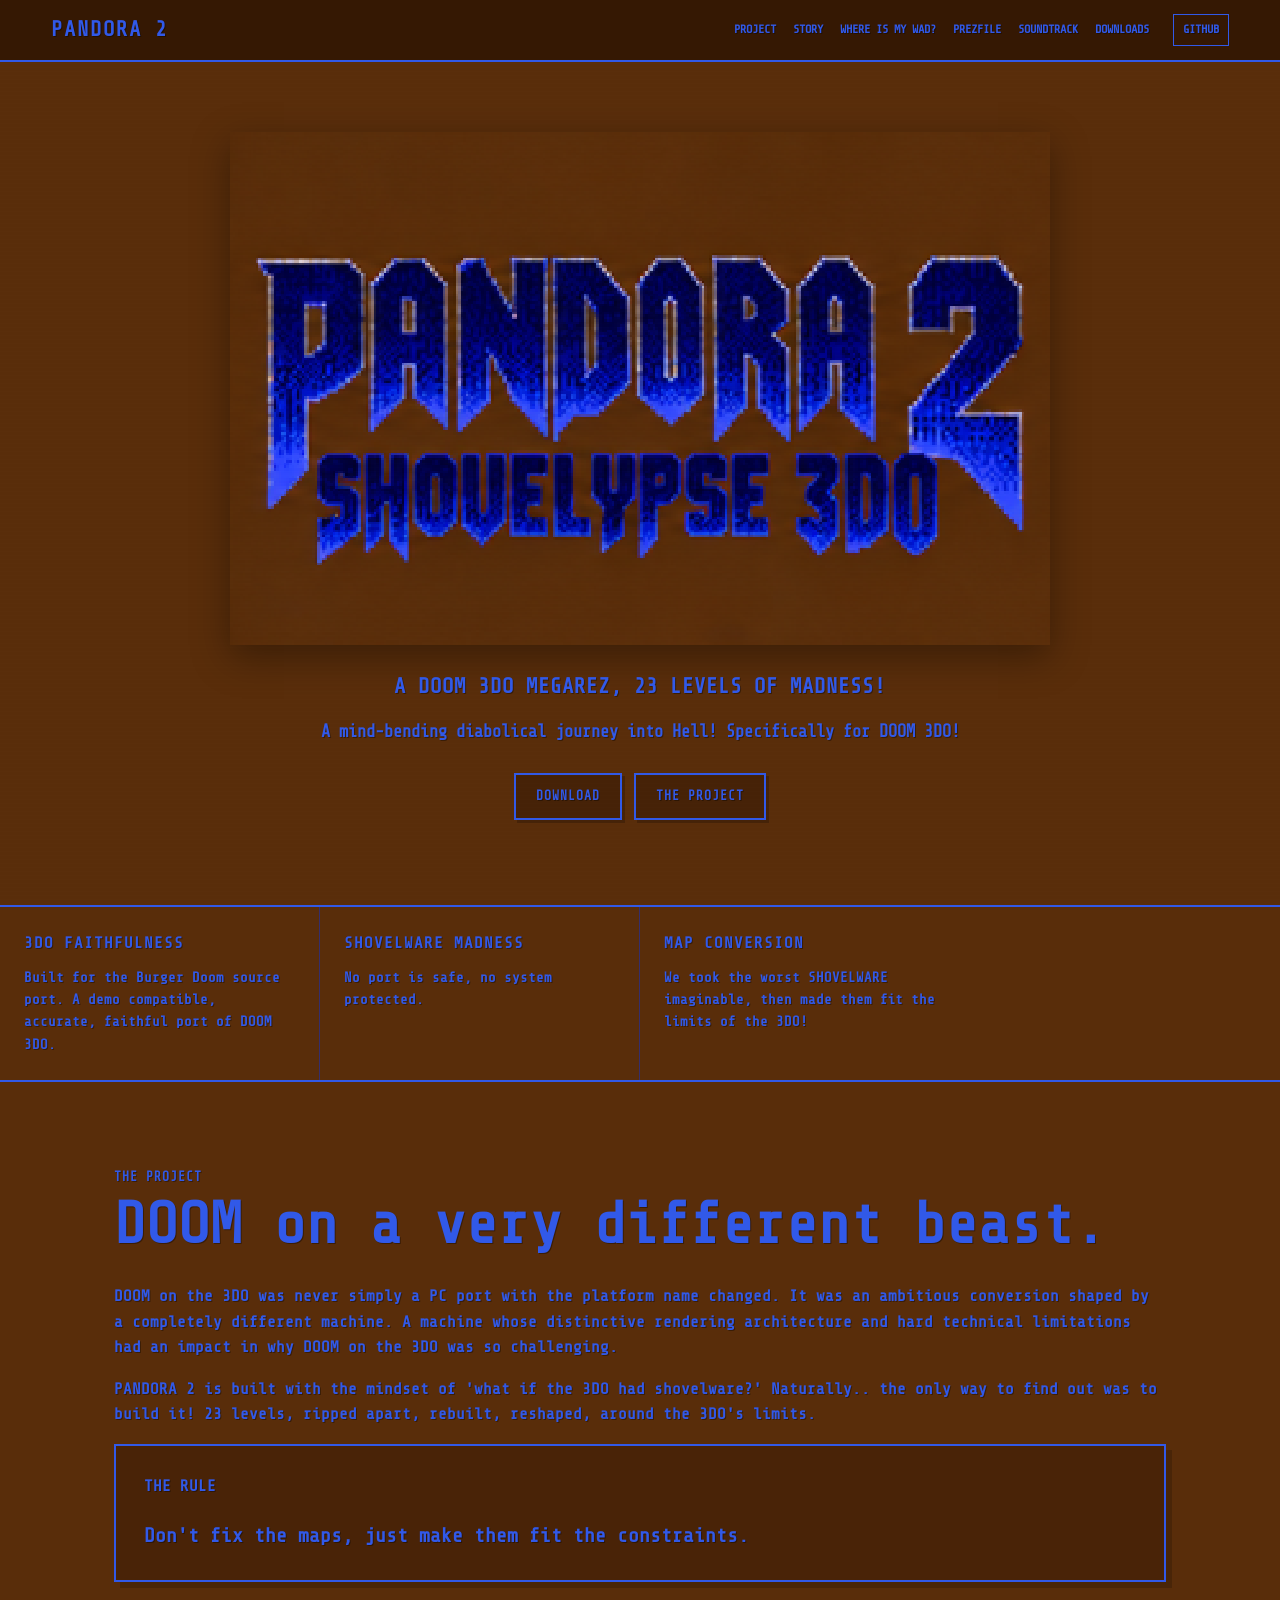
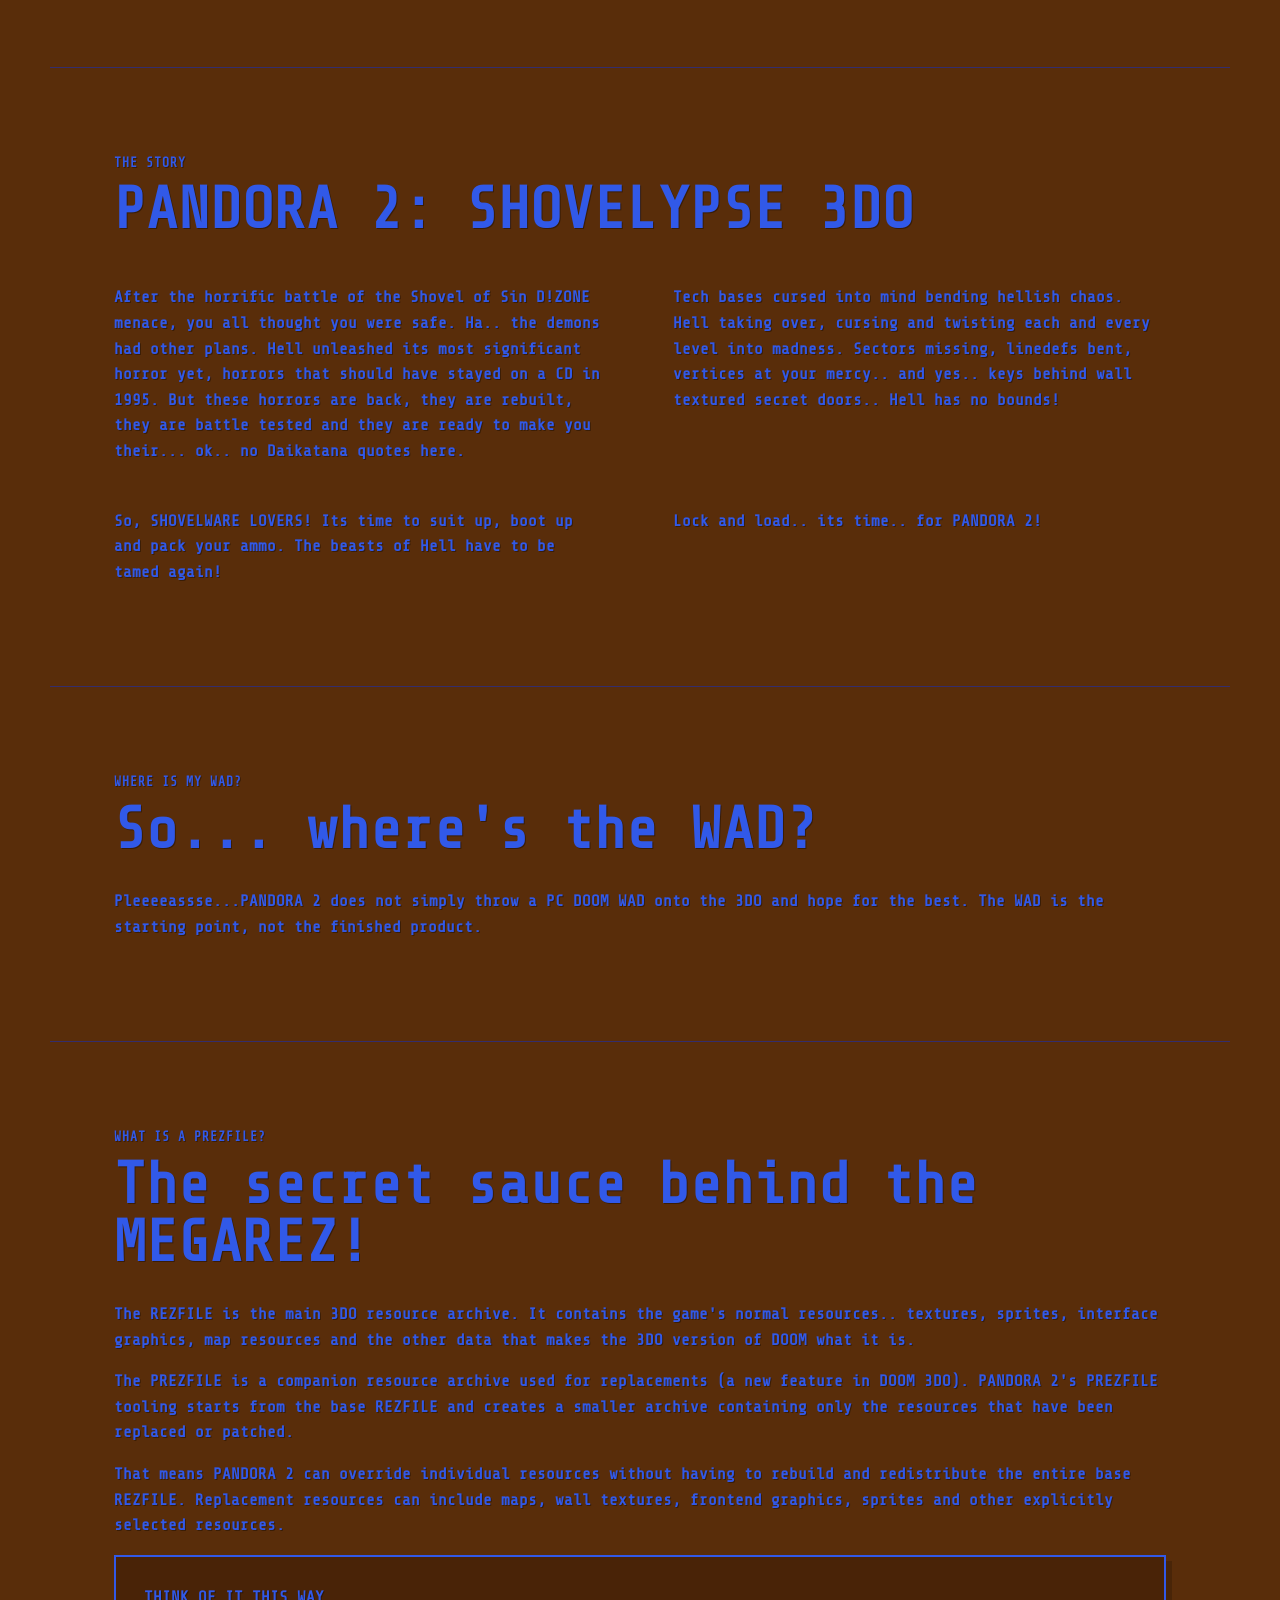
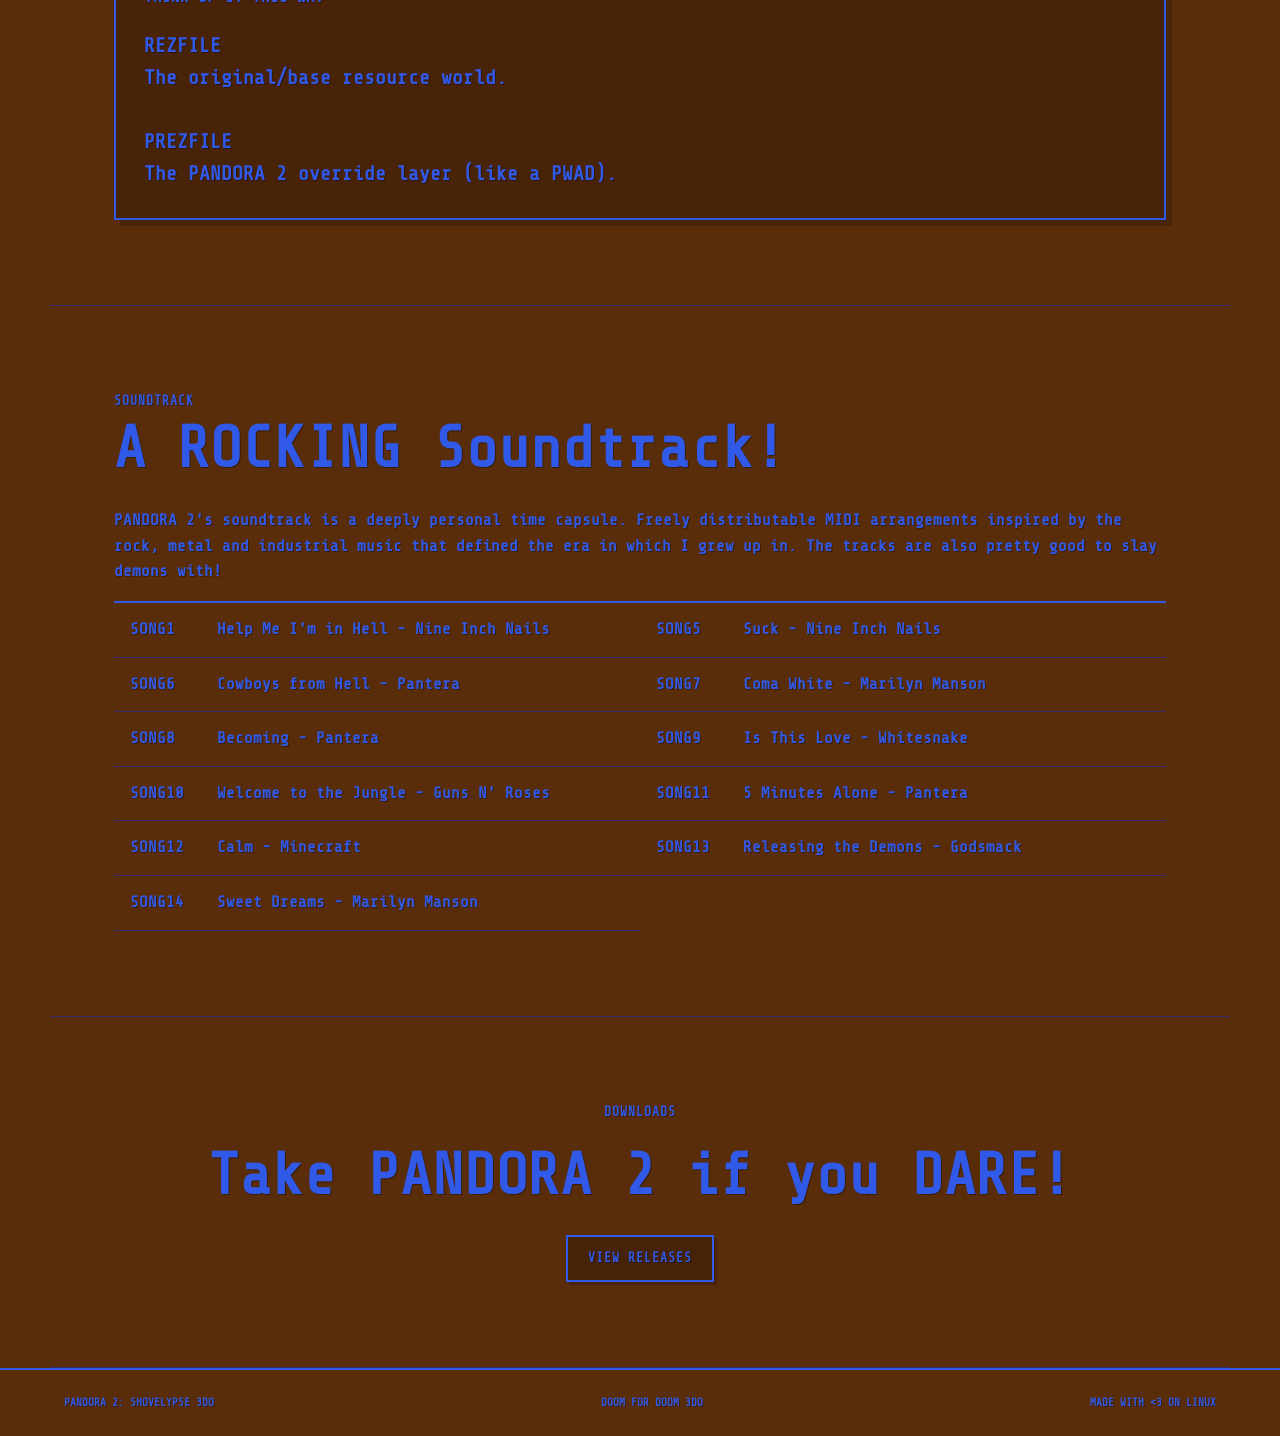
==== index.html @ d5cbbc9d "Initial Release of Pandora2 website" ====
<!doctype html>
<html lang="en">
<head>
  <meta charset="utf-8">
  <meta name="viewport" content="width=device-width, initial-scale=1">
  <title>PANDORA 2: Shovelypse 3DO</title>
  <meta name="description" content="PANDORA 2: Shovelypse 3DO.  A DOOM 3DO MEGAREZ!">
  <link rel="stylesheet" href="style.css">
</head>
<body>
<div class="page">
<header class="site-header">
  <a class="wordmark" href="#top">PANDORA 2</a>
  <nav>
    <a href="#project">PROJECT</a>
    <a href="#story">STORY</a>
    <a href="#where-is-my-wad">WHERE IS MY WAD?</a>
    <a href="#prezfile">PREZFILE</a>
    <a href="#soundtrack">SOUNDTRACK</a>
    <a href="#downloads">DOWNLOADS</a>
  </nav>
  <a class="github" href="https://github.com/atsb/Pandora2" aria-label="PANDORA 2 on GitHub">GITHUB</a>
</header>

<main id="top">
  <section class="hero">
    <div class="hero-title">
      <img src="images/pandora2-title.png" alt="PANDORA 2: Shovelypse 3DO">
    </div>
    <p class="tagline">A DOOM 3DO MEGAREZ, 23 LEVELS OF MADNESS!</p>
    <p class="intro">
      A mind-bending diabolical journey into Hell!  Specifically for DOOM 3DO!
    </p>
    <div class="actions">
      <a class="button" href="#downloads">DOWNLOAD</a>
      <a class="button" href="#project">THE PROJECT</a>
    </div>
  </section>

  <section class="rule-grid">
    <article><b>3DO FAITHFULNESS</b><span>Built for the Burger Doom source port.  A demo compatible, accurate, faithful port of DOOM 3DO.</span></article>
    <article><b>SHOVELWARE MADNESS</b><span>No port is safe, no system protected.</span></article>
    <article><b>MAP CONVERSION</b><span>We took the worst SHOVELWARE imaginable, then made them fit the limits of the 3DO!</span></article>
  </section>

  <section class="content-section" id="project">
    <p class="section-label">THE PROJECT</p>
    <h2>DOOM on a very different beast.</h2>
    <div class="two-col">
      <div>
        <p>
          DOOM on the 3DO was never simply a PC port with the platform name
          changed. It was an ambitious conversion shaped by a completely
          different machine.  A machine whose distinctive rendering architecture and hard
          technical limitations had an impact in why DOOM on the 3DO was so challenging.
        </p>
        <p>
          PANDORA 2 is built with the mindset of 'what if the 3DO had shovelware?'
          Naturally..  the only way to find out was to build it!
          23 levels, ripped apart, rebuilt, reshaped, around the 3DO's limits.
        </p>
      </div>
      <aside class="notice">
        <strong>THE RULE</strong>
        <p>Don't fix the maps, just make them fit the constraints.</p>
      </aside>
    </div>
  </section>

  <section class="content-section" id="story">
    <p class="section-label">THE STORY</p>
    <h2>PANDORA 2: SHOVELYPSE 3DO</h2>
    <div class="story-grid">
      <p>
        After the horrific battle of the Shovel of Sin D!ZONE menace,
        you all thought you were safe.  Ha..  the demons had other plans.
        Hell unleashed its most significant horror yet, horrors that
        should have stayed on a CD in 1995.  But these horrors are back,
        they are rebuilt, they are battle tested and they are ready to make you their...
        ok..  no Daikatana quotes here.
      </p>
      <p>
        Tech bases cursed into mind bending hellish chaos.  Hell taking
        over, cursing and twisting each and every level into madness.
        Sectors missing, linedefs bent, vertices at your mercy..  and
        yes..  keys behind wall textured secret doors..  Hell has no bounds!
      </p>
      <p>
        So, SHOVELWARE LOVERS!  Its time to suit up, boot up and pack your ammo.
        The beasts of Hell have to be tamed again!
      </p>
      <p>
        Lock and load..  its time..  for PANDORA 2!
      </p>
    </div>
  </section>

  <section class="content-section" id="where-is-my-wad">
    <p class="section-label">WHERE IS MY WAD?</p>
    <h2>So... where's the WAD?</h2>
    <div class="two-col">
      <div>
        <p>
          Pleeeeassse...PANDORA 2 does not simply throw a PC DOOM WAD onto 
          the 3DO and hope for the best.  The WAD is the starting 
          point, not the finished product.
        </p>
      </div>
    </div>
  </section>

  <section class="content-section" id="prezfile">
    <p class="section-label">WHAT IS A PREZFILE?</p>
    <h2>The secret sauce behind the MEGAREZ!</h2>
    <div class="two-col">
      <div>
        <p>
          The <strong>REZFILE</strong> is the main 3DO resource archive.  It
          contains the game's normal resources.. textures, sprites, interface
          graphics, map resources and the other data that makes the 3DO
          version of DOOM what it is.
        </p>
        <p>
          The <strong>PREZFILE</strong> is a companion resource archive used
          for replacements (a new feature in DOOM 3DO).  PANDORA 2's 
          PREZFILE tooling starts from the base REZFILE and creates 
          a smaller archive containing only the resources that have been 
          replaced or patched.
        </p>
        <p>
          That means PANDORA 2 can override individual resources without
          having to rebuild and redistribute the entire base REZFILE.
          Replacement resources can include maps, wall textures, frontend
          graphics, sprites and other explicitly selected resources.
        </p>
      </div>
      <aside class="notice">
        <strong>THINK OF IT THIS WAY</strong>
        <p>
          <b>REZFILE</b><br>
          The original/base resource world.
          <br><br>
          <b>PREZFILE</b><br>
          The PANDORA 2 override layer (like a PWAD).
        </p>
      </aside>
    </div>
  </section>

  <section class="content-section soundtrack" id="soundtrack">
    <p class="section-label">SOUNDTRACK</p>
    <h2>A ROCKING Soundtrack!</h2>
    <p>
      PANDORA 2's soundtrack is a deeply personal time capsule.
      Freely distributable MIDI arrangements inspired by the rock, metal and
      industrial music that defined the era in which I grew up in.
      The tracks are also pretty good to slay demons with!
    </p>
    <div class="tracks">
      <div><b>SONG1</b><span>Help Me I'm in Hell - Nine Inch Nails</span></div>
      <div><b>SONG5</b><span>Suck - Nine Inch Nails</span></div>
      <div><b>SONG6</b><span>Cowboys from Hell - Pantera</span></div>
      <div><b>SONG7</b><span>Coma White - Marilyn Manson</span></div>
      <div><b>SONG8</b><span>Becoming - Pantera</span></div>
      <div><b>SONG9</b><span>Is This Love - Whitesnake</span></div>
      <div><b>SONG10</b><span>Welcome to the Jungle - Guns N' Roses</span></div>
      <div><b>SONG11</b><span>5 Minutes Alone - Pantera</span></div>
      <div><b>SONG12</b><span>Calm - Minecraft</span></div>
      <div><b>SONG13</b><span>Releasing the Demons - Godsmack</span></div>
      <div><b>SONG14</b><span>Sweet Dreams - Marilyn Manson</span></div>
    </div>
  </section>

  <section class="content-section downloads" id="downloads">
    <p class="section-label">DOWNLOADS</p>
    <h2>Take PANDORA 2 if you DARE!</h2>
    <a class="button" href="https://github.com/atsb/Pandora2/releases">VIEW RELEASES</a>
  </section>
</main>

<footer>
  <span>PANDORA 2: SHOVELYPSE 3DO</span>
  <span>DOOM FOR DOOM 3DO</span>
  <span>MADE WITH &lt;3 ON LINUX</span>
</footer>
</div>
<script src="script.js"></script>
</body>
</html>
---- style.css ----
@import url('https://fonts.googleapis.com/css2?family=Share+Tech+Mono&display=swap');

:root {
  --brown: #592d0a;
  --brown-dark: #351804;
  --blue: #3159e8;
  --blue-bright: #3159e8;
  --line: rgba(23, 47, 189, .55);
}

* { box-sizing: border-box; }
html { scroll-behavior: smooth; }
body {
  margin: 0;
  background: var(--brown);
  color: var(--blue);
  font-family: "Share Tech Mono", monospace;
  font-size: 16px;
  line-height: 1.6;
  font-weight: 700;
  text-shadow: 1px 1px 0 rgba(0,0,0,.35);
}
body:before {
  content: "";
  position: fixed;
  inset: 0;
  pointer-events: none;
  opacity: .08;
  background-image: repeating-linear-gradient(0deg, rgba(255,255,255,.12) 0, rgba(255,255,255,.12) 1px, transparent 1px, transparent 4px);
  mix-blend-mode: overlay;
}
a { color: var(--blue-bright); text-decoration: none; }
a:hover { color: #5879ff; text-shadow: 0 0 8px rgba(49,89,232,.45); }

.site-header {
  position: sticky;
  top: 0;
  z-index: 20;
  min-height: 62px;
  padding: 10px 4vw;
  display: flex;
  align-items: center;
  gap: 24px;
  background: rgba(53,24,4,.96);
  border-bottom: 2px solid var(--blue);
}
.wordmark {
  color: var(--blue-bright);
  font-size: 21px;
  font-weight: bold;
  letter-spacing: 2px;
  white-space: nowrap;
}
nav {
  margin-left: auto;
  display: flex;
  flex-wrap: wrap;
  justify-content: flex-end;
  gap: 17px;
  font-size: 12px;
}
nav a { color: var(--blue-bright); }
.github {
  border: 1px solid var(--blue);
  padding: 5px 9px;
  font-size: 12px;
  white-space: nowrap;
}

.hero {
  max-width: 1180px;
  margin: auto;
  padding: 70px 5vw 85px;
  text-align: center;
}
.hero-title {
  max-width: 820px;
  margin: 0 auto 20px;
}
.hero-title img {
  display: block;
  width: 100%;
  height: auto;
  image-rendering: pixelated;
  box-shadow: 0 12px 35px rgba(0,0,0,.35);
}
.tagline {
  margin: 25px auto 10px;
  color: var(--blue-bright);
  font-size: clamp(14px, 2vw, 21px);
  letter-spacing: 1px;
}
.intro {
  max-width: 760px;
  margin: 15px auto;
  color: var(--blue);
  font-size: 17px;
}
.actions {
  margin-top: 28px;
  display: flex;
  justify-content: center;
  flex-wrap: wrap;
  gap: 12px;
}
.button {
  display: inline-block;
  padding: 11px 20px;
  color: var(--blue-bright);
  border: 2px solid var(--blue);
  background: rgba(53,24,4,.5);
  font-size: 13px;
  font-weight: bold;
  letter-spacing: 1px;
  box-shadow: 3px 3px 0 rgba(0,0,0,.22);
}
.button:hover {
  color: var(--brown);
  background: var(--blue-bright);
  text-shadow: none;
}

.rule-grid {
  display: grid;
  grid-template-columns: repeat(4, 1fr);
  border-top: 2px solid var(--blue);
  border-bottom: 2px solid var(--blue);
}
.rule-grid article {
  min-height: 145px;
  padding: 24px;
  border-right: 1px solid var(--line);
}
.rule-grid article:last-child { border-right: 0; }
.rule-grid b, .section-label {
  color: var(--blue-bright);
  letter-spacing: 1px;
}
.rule-grid span {
  display: block;
  margin-top: 10px;
  color: var(--blue);
  font-size: 14px;
}

.content-section {
  max-width: 1180px;
  margin: auto;
  padding: 85px 5vw;
  border-bottom: 1px solid var(--line);
}
.section-label {
  margin: 0;
  font-size: 13px;
}
h2 {
  margin: 8px 0 30px;
  color: var(--blue-bright);
  font-size: clamp(30px, 5vw, 58px);
  line-height: 1;
  letter-spacing: 1px;
}
p,
.intro,
.rule-grid span,
.story-grid p,
.tracks span,
footer,
nav,
.small-note {
  font-weight: 700;
}
.notice {
  align-self: center;
  padding: 28px;
  border: 2px solid var(--blue);
  background: rgba(53,24,4,.45);
  box-shadow: 6px 6px 0 rgba(0,0,0,.18);
}
.notice strong { color: var(--blue-bright); }
.notice p { margin-bottom: 0; font-size: 20px; }

.story-grid {
  display: grid;
  grid-template-columns: 1fr 1fr;
  gap: 12px 65px;
}
.story-grid p { font-size: 16px; }

.center-intro {
  max-width: 760px;
  margin: 0 auto 35px;
  text-align: center;
}
.pipeline {
  max-width: 650px;
  margin: auto;
  display: flex;
  flex-direction: column;
  align-items: center;
  gap: 9px;
}
.pipeline div {
  width: 100%;
  padding: 15px;
  text-align: center;
  color: var(--blue-bright);
  border: 2px solid var(--blue);
  background: rgba(53,24,4,.45);
}
.pipeline i {
  color: var(--blue-bright);
  font-style: normal;
}

.screen-grid {
  display: grid;
  grid-template-columns: repeat(3, 1fr);
  gap: 20px;
}
figure { margin: 0; }
.shot {
  aspect-ratio: 16 / 9;
  display: grid;
  place-items: center;
  text-align: center;
  color: var(--blue);
  border: 2px dashed var(--blue);
  background: repeating-linear-gradient(0deg, rgba(23,47,189,.06) 0, rgba(23,47,189,.06) 1px, transparent 1px, transparent 4px), var(--brown-dark);
  font-size: 13px;
  letter-spacing: 1px;
}
figcaption {
  padding-top: 9px;
  color: var(--blue-bright);
}
.small-note { font-size: 12px; }

.soundtrack h2 { max-width: 850px; }
.tracks {
  display: grid;
  grid-template-columns: 1fr 1fr;
  border-top: 2px solid var(--blue);
}
.tracks div {
  padding: 14px 16px;
  border-bottom: 1px solid var(--line);
  display: grid;
  grid-template-columns: 75px 1fr;
  gap: 12px;
}
.tracks b { color: var(--blue-bright); }
.tracks span { color: var(--blue); }

.downloads { text-align: center; }
.downloads p { max-width: 700px; margin: 0 auto 25px; }

footer {
  padding: 24px 5vw;
  display: flex;
  justify-content: space-between;
  flex-wrap: wrap;
  gap: 12px;
  color: var(--blue);
  border-top: 2px solid var(--blue);
  font-size: 11px;
}

@media (max-width: 850px) {
  nav { display: none; }
  .rule-grid, .two-col, .story-grid, .screen-grid, .tracks { grid-template-columns: 1fr; }
  .rule-grid article { border-right: 0; border-bottom: 1px solid var(--line); }
  .content-section { padding-top: 65px; padding-bottom: 65px; }
  .tracks div { grid-template-columns: 70px 1fr; }
}
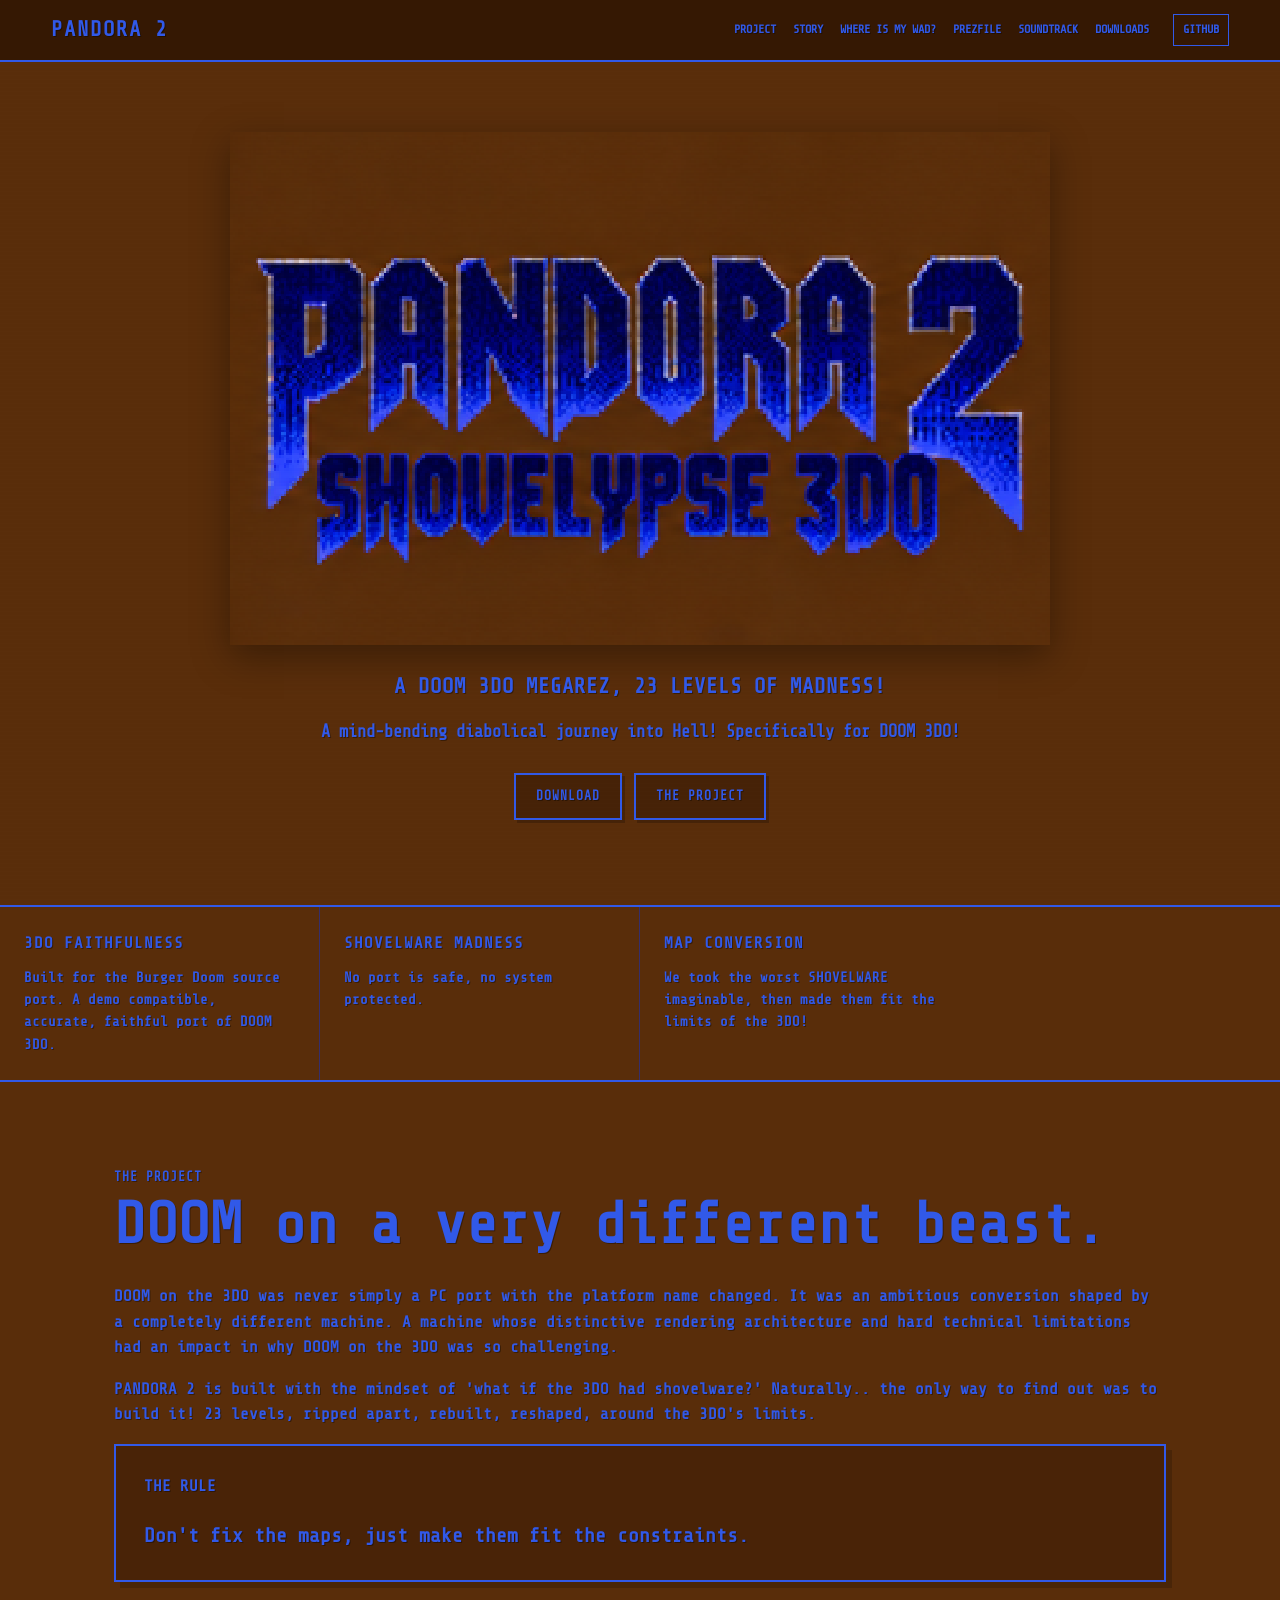
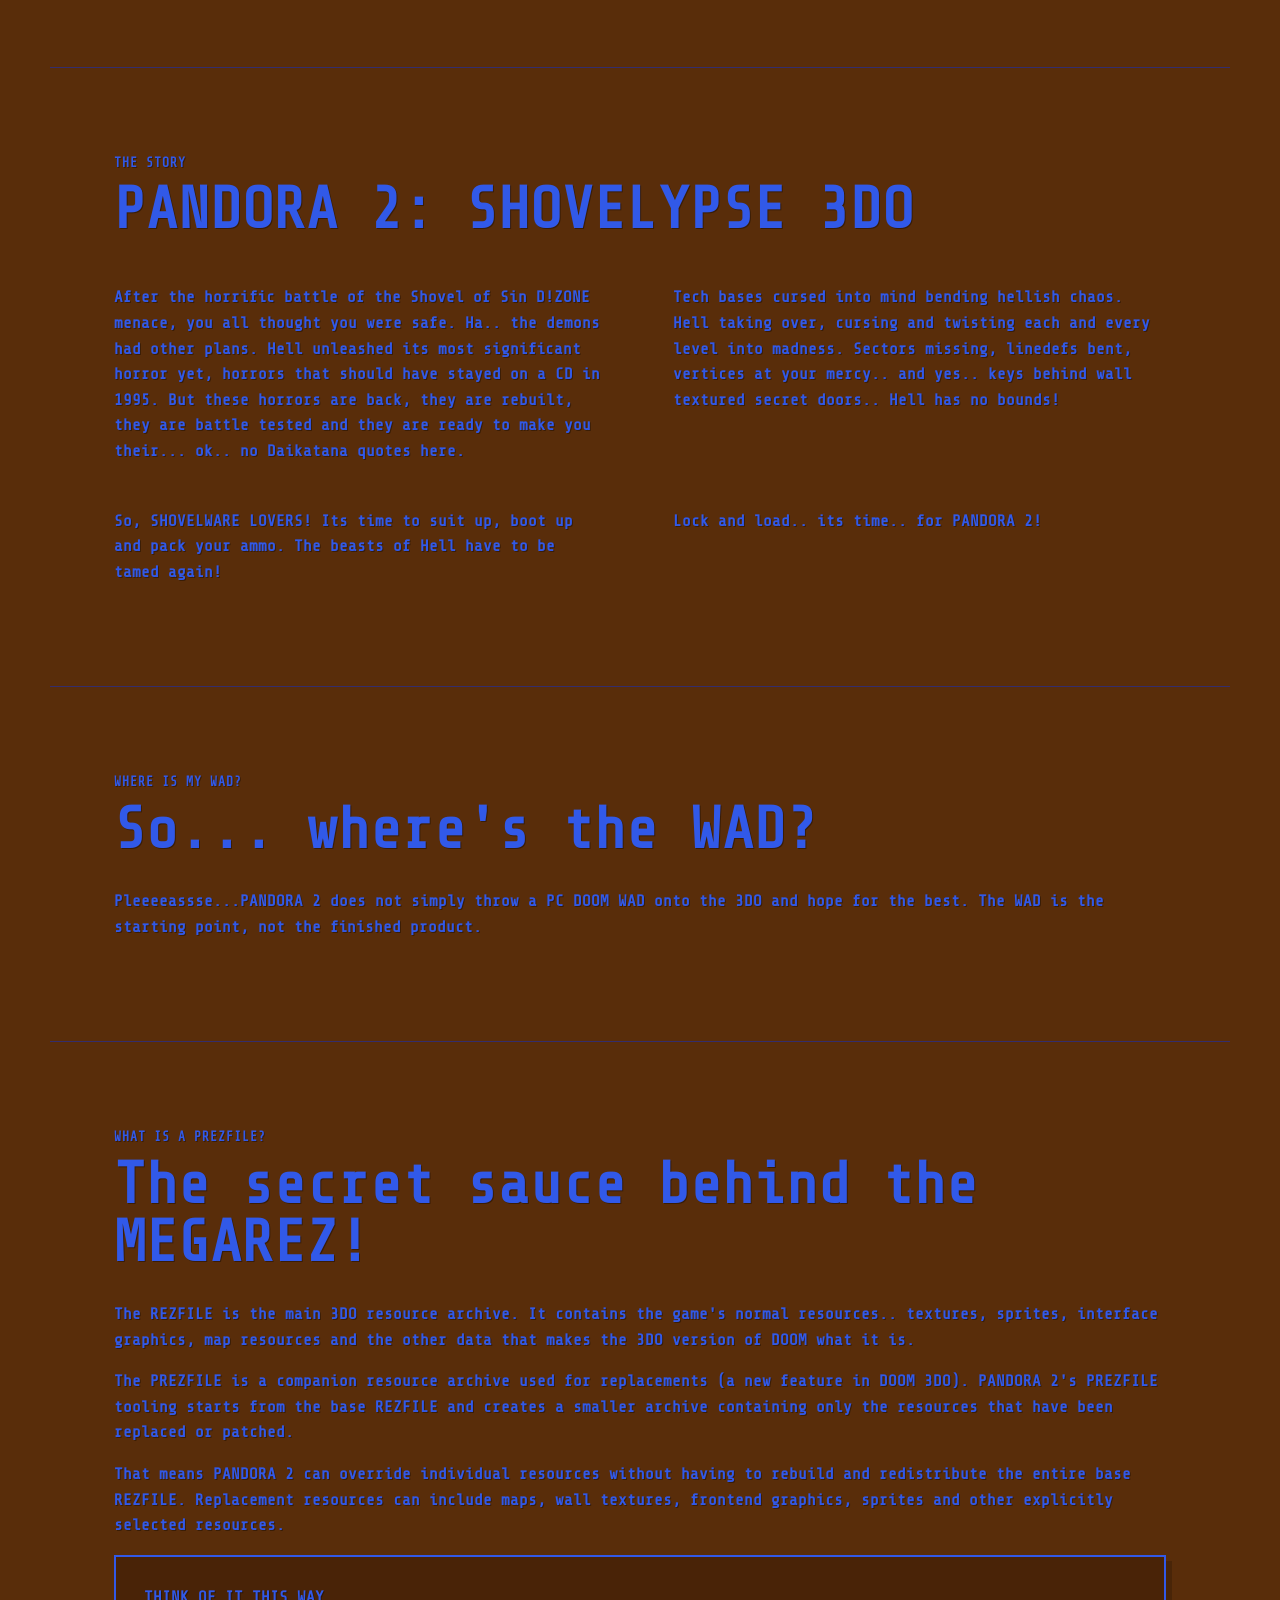
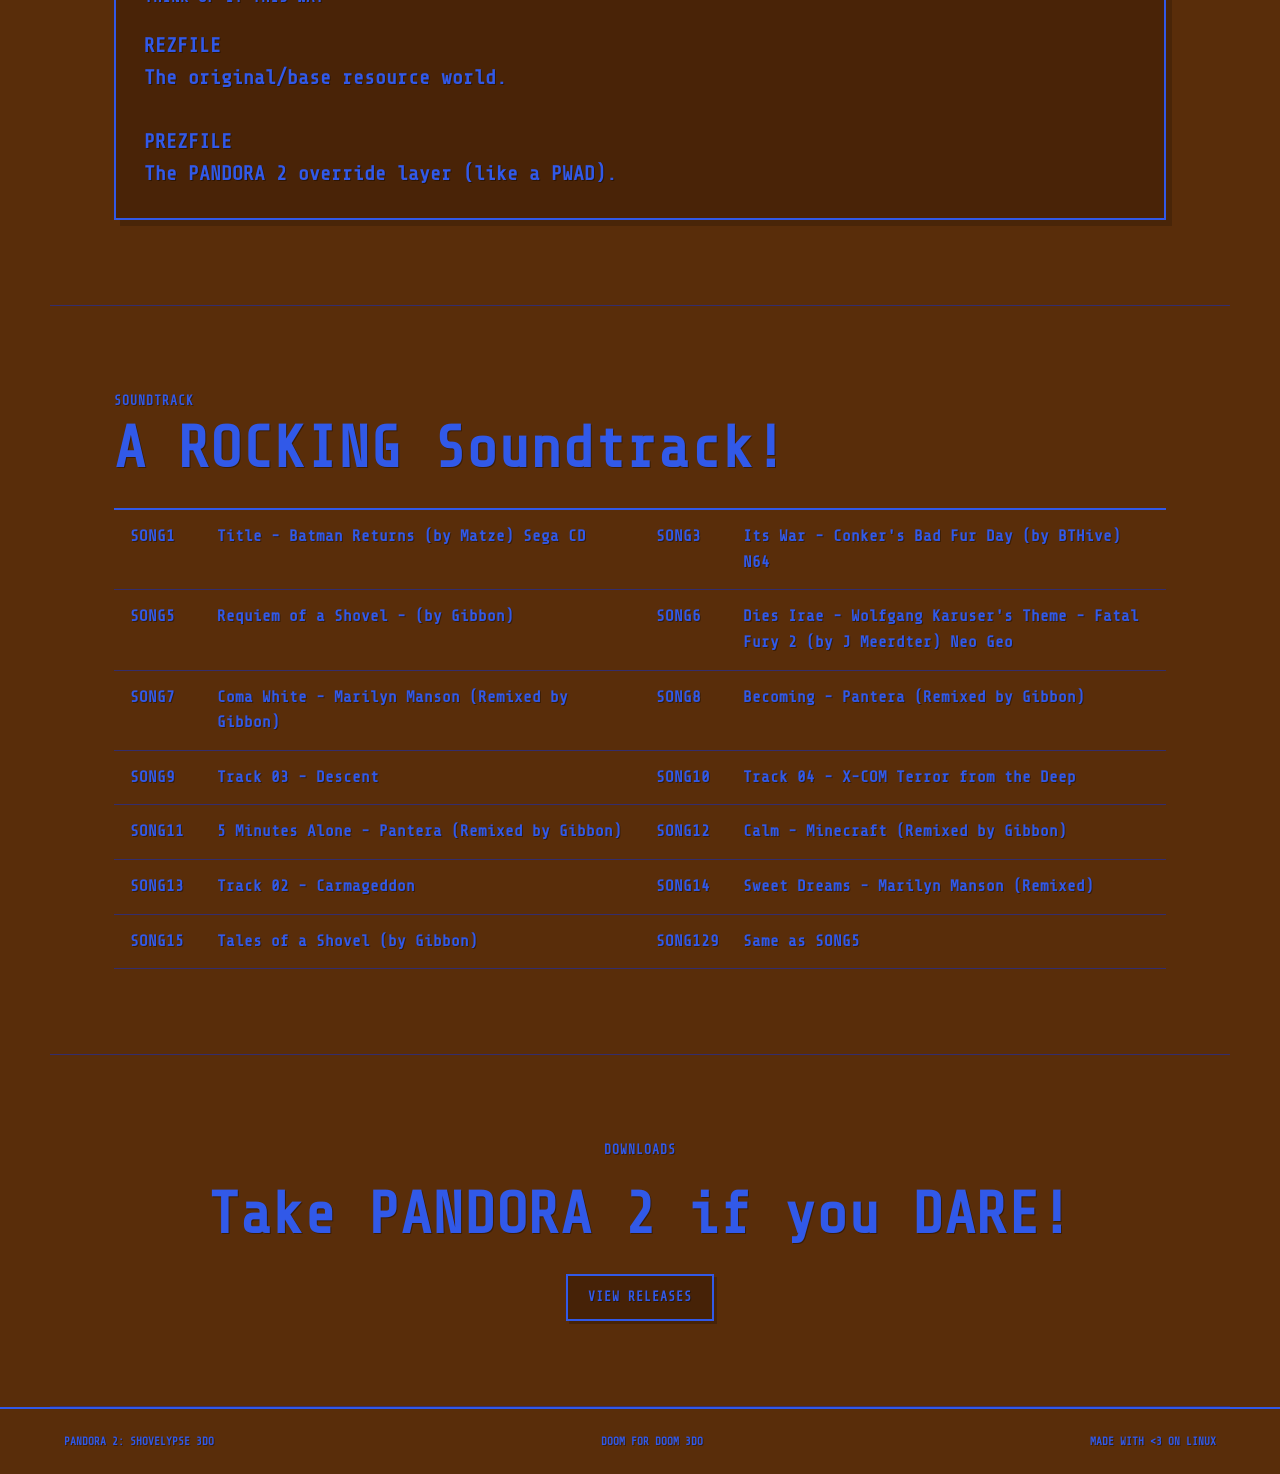
==== commit 9f3654ba: "fixing song list" ====
--- a/index.html
+++ b/index.html
@@ -150,24 +150,21 @@
   <section class="content-section soundtrack" id="soundtrack">
     <p class="section-label">SOUNDTRACK</p>
     <h2>A ROCKING Soundtrack!</h2>
-    <p>
-      PANDORA 2's soundtrack is a deeply personal time capsule.
-      Freely distributable MIDI arrangements inspired by the rock, metal and
-      industrial music that defined the era in which I grew up in.
-      The tracks are also pretty good to slay demons with!
-    </p>
     <div class="tracks">
-      <div><b>SONG1</b><span>Help Me I'm in Hell - Nine Inch Nails</span></div>
-      <div><b>SONG5</b><span>Suck - Nine Inch Nails</span></div>
-      <div><b>SONG6</b><span>Cowboys from Hell - Pantera</span></div>
-      <div><b>SONG7</b><span>Coma White - Marilyn Manson</span></div>
-      <div><b>SONG8</b><span>Becoming - Pantera</span></div>
-      <div><b>SONG9</b><span>Is This Love - Whitesnake</span></div>
-      <div><b>SONG10</b><span>Welcome to the Jungle - Guns N' Roses</span></div>
-      <div><b>SONG11</b><span>5 Minutes Alone - Pantera</span></div>
-      <div><b>SONG12</b><span>Calm - Minecraft</span></div>
-      <div><b>SONG13</b><span>Releasing the Demons - Godsmack</span></div>
-      <div><b>SONG14</b><span>Sweet Dreams - Marilyn Manson</span></div>
+      <div><b>SONG1</b><span>Title - Batman Returns (by Matze) Sega CD</span></div>
+      <div><b>SONG3</b><span>Its War - Conker's Bad Fur Day (by BTHive) N64</span></div>
+      <div><b>SONG5</b><span>Requiem of a Shovel - (by Gibbon)</span></div>
+      <div><b>SONG6</b><span>Dies Irae - Wolfgang Karuser's Theme - Fatal Fury 2 (by J Meerdter) Neo Geo</span></div>
+      <div><b>SONG7</b><span>Coma White - Marilyn Manson (Remixed by Gibbon)</span></div>
+      <div><b>SONG8</b><span>Becoming - Pantera (Remixed by Gibbon)</span></div>
+      <div><b>SONG9</b><span>Track 03 - Descent</span></div>
+      <div><b>SONG10</b><span>Track 04 - X-COM Terror from the Deep</span></div>
+      <div><b>SONG11</b><span>5 Minutes Alone - Pantera (Remixed by Gibbon)</span></div>
+      <div><b>SONG12</b><span>Calm - Minecraft (Remixed by Gibbon)</span></div>
+      <div><b>SONG13</b><span>Track 02 - Carmageddon</span></div>
+      <div><b>SONG14</b><span>Sweet Dreams - Marilyn Manson (Remixed)</span></div>
+      <div><b>SONG15</b><span>Tales of a Shovel (by Gibbon)</span></div>
+      <div><b>SONG129</b><span>Same as SONG5</span></div>
     </div>
   </section>
 
